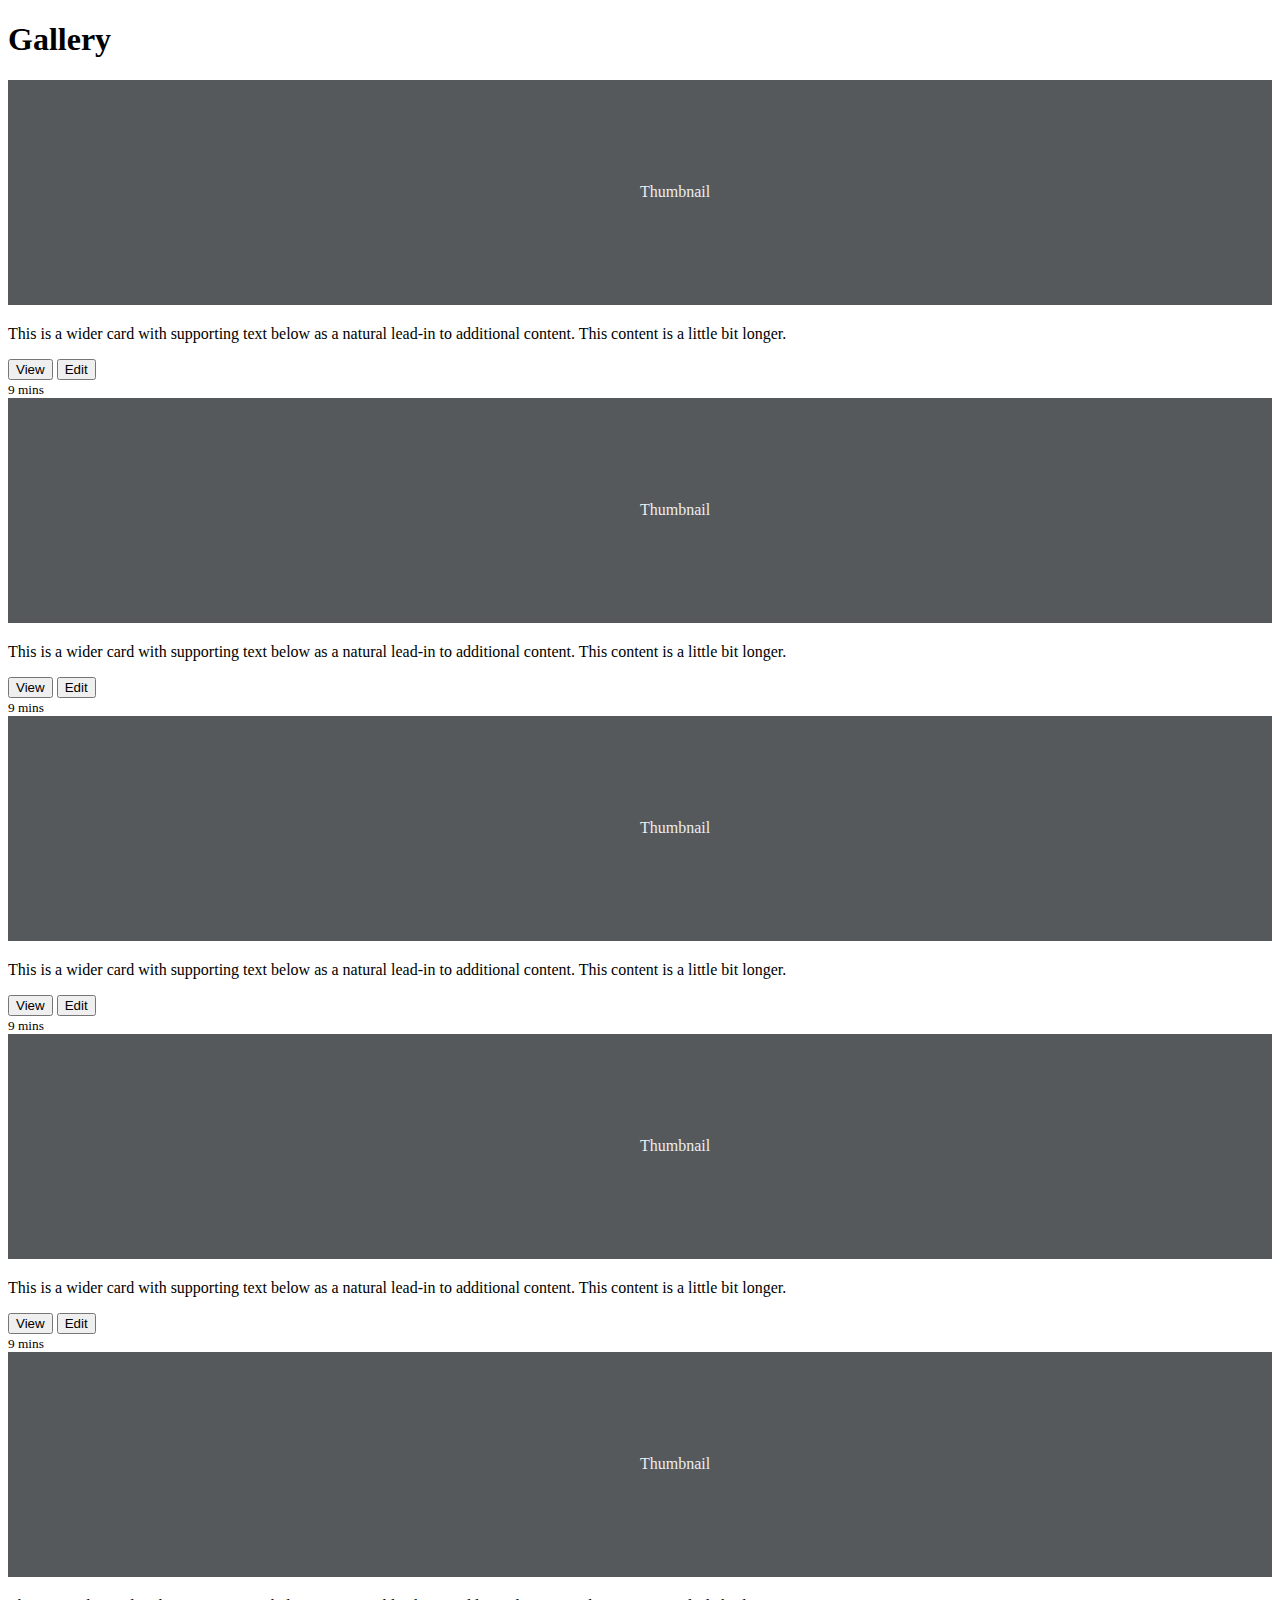
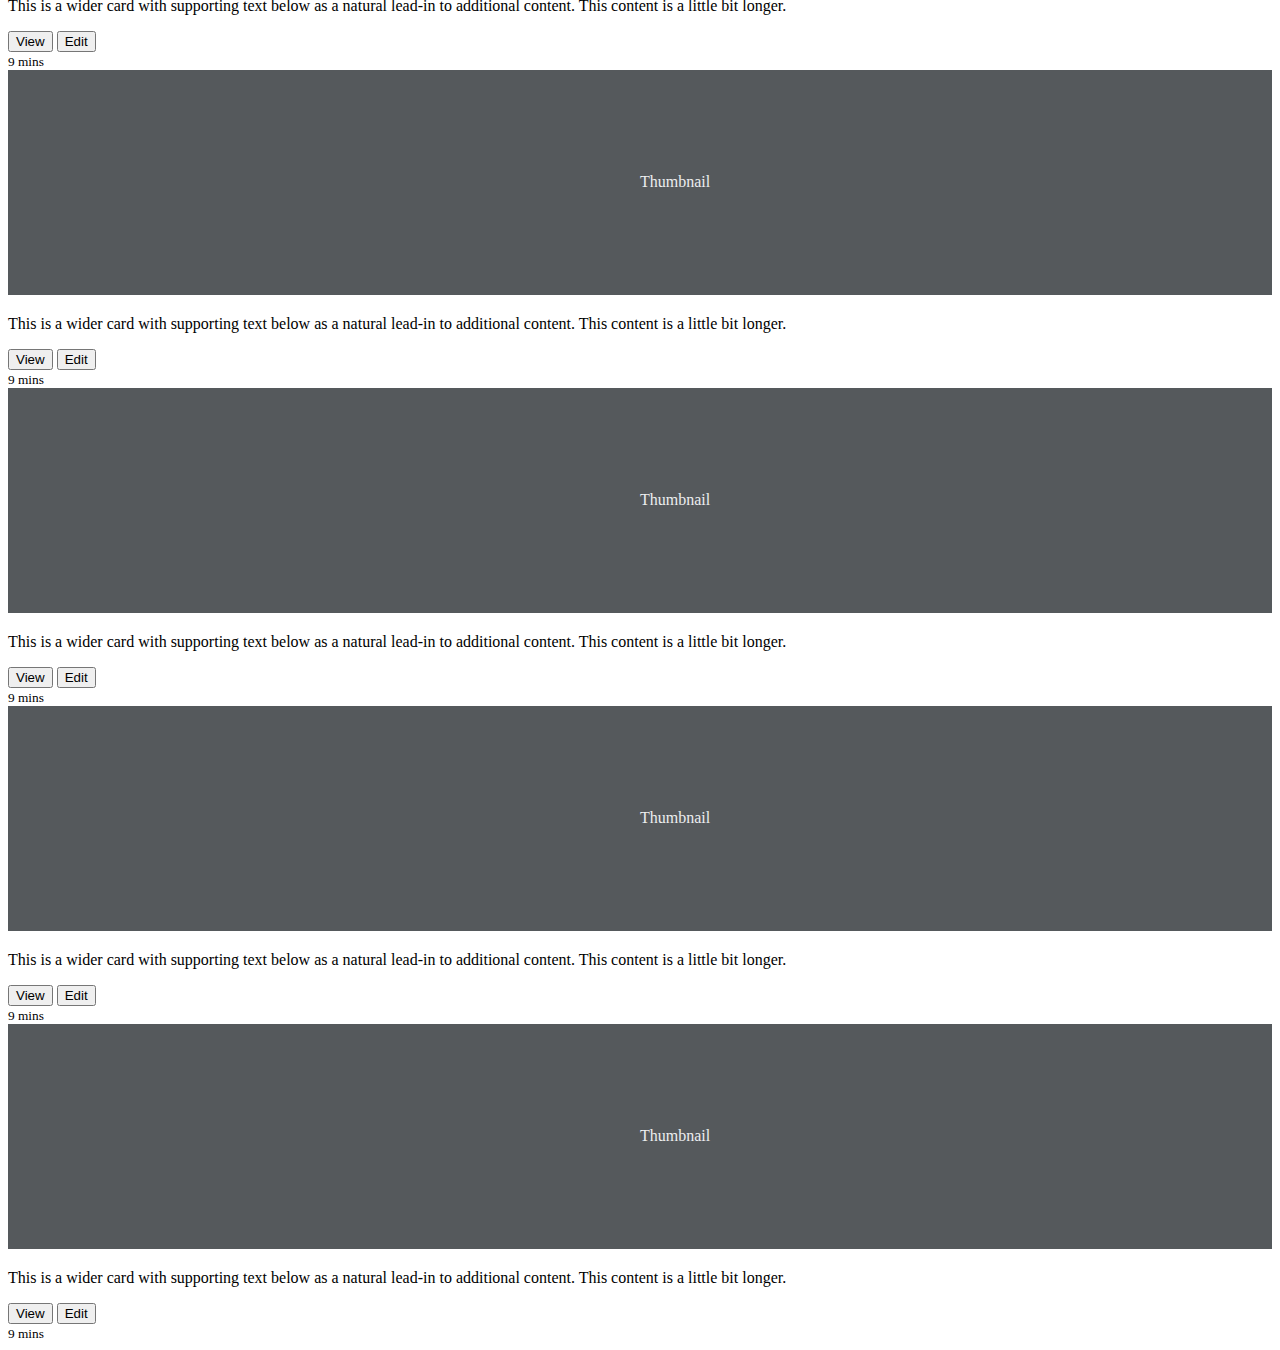
==== gallery.html @ f4e548a2 "new file:   about.html 	new file:   contact us.html 	new file:   gallery.html 	new file:   images/he" ====
<!DOCTYPE html>
<html lang="en">
  <head>
    <meta charset="utf-8" />
    <meta name="viewport" content="width=device-width, initial-scale=1" />
    <title>Bootstrap demo</title>
    <link
      href="https://cdn.jsdelivr.net/npm/bootstrap@5.3.0-alpha3/dist/css/bootstrap.min.css"
      rel="stylesheet"
      integrity="sha384-KK94CHFLLe+nY2dmCWGMq91rCGa5gtU4mk92HdvYe+M/SXH301p5ILy+dN9+nJOZ"
      crossorigin="anonymous"
    />
    <link rel="stylesheet" href="./gallery.css" />
  </head>
  <body>
    <h1 class="text center mx-5">Gallery</h1>
    <div class="album py-5 bg-body-tertiary">
      <div class="container">
        <div class="row row-cols-1 row-cols-sm-2 row-cols-md-3 g-3">
          <div class="col">
            <div class="card shadow-sm">
              <svg
                class="bd-placeholder-img card-img-top"
                width="100%"
                height="225"
                xmlns="http://www.w3.org/2000/svg"
                role="img"
                aria-label="Placeholder: Thumbnail"
                preserveAspectRatio="xMidYMid slice"
                focusable="false"
              >
                <title>Placeholder</title>
                <rect width="100%" height="100%" fill="#55595c"></rect>
                <text x="50%" y="50%" fill="#eceeef" dy=".3em">Thumbnail</text>
              </svg>
              <div class="card-body">
                <p class="card-text">
                  This is a wider card with supporting text below as a natural
                  lead-in to additional content. This content is a little bit
                  longer.
                </p>
                <div class="d-flex justify-content-between align-items-center">
                  <div class="btn-group">
                    <button
                      type="button"
                      class="btn btn-sm btn-outline-secondary"
                    >
                      View
                    </button>
                    <button
                      type="button"
                      class="btn btn-sm btn-outline-secondary"
                    >
                      Edit
                    </button>
                  </div>
                  <small class="text-body-secondary">9 mins</small>
                </div>
              </div>
            </div>
          </div>
          <div class="col">
            <div class="card shadow-sm">
              <svg
                class="bd-placeholder-img card-img-top"
                width="100%"
                height="225"
                xmlns="http://www.w3.org/2000/svg"
                role="img"
                aria-label="Placeholder: Thumbnail"
                preserveAspectRatio="xMidYMid slice"
                focusable="false"
              >
                <title>Placeholder</title>
                <rect width="100%" height="100%" fill="#55595c"></rect>
                <text x="50%" y="50%" fill="#eceeef" dy=".3em">Thumbnail</text>
              </svg>
              <div class="card-body">
                <p class="card-text">
                  This is a wider card with supporting text below as a natural
                  lead-in to additional content. This content is a little bit
                  longer.
                </p>
                <div class="d-flex justify-content-between align-items-center">
                  <div class="btn-group">
                    <button
                      type="button"
                      class="btn btn-sm btn-outline-secondary"
                    >
                      View
                    </button>
                    <button
                      type="button"
                      class="btn btn-sm btn-outline-secondary"
                    >
                      Edit
                    </button>
                  </div>
                  <small class="text-body-secondary">9 mins</small>
                </div>
              </div>
            </div>
          </div>
          <div class="col">
            <div class="card shadow-sm">
              <svg
                class="bd-placeholder-img card-img-top"
                width="100%"
                height="225"
                xmlns="http://www.w3.org/2000/svg"
                role="img"
                aria-label="Placeholder: Thumbnail"
                preserveAspectRatio="xMidYMid slice"
                focusable="false"
              >
                <title>Placeholder</title>
                <rect width="100%" height="100%" fill="#55595c"></rect>
                <text x="50%" y="50%" fill="#eceeef" dy=".3em">Thumbnail</text>
              </svg>
              <div class="card-body">
                <p class="card-text">
                  This is a wider card with supporting text below as a natural
                  lead-in to additional content. This content is a little bit
                  longer.
                </p>
                <div class="d-flex justify-content-between align-items-center">
                  <div class="btn-group">
                    <button
                      type="button"
                      class="btn btn-sm btn-outline-secondary"
                    >
                      View
                    </button>
                    <button
                      type="button"
                      class="btn btn-sm btn-outline-secondary"
                    >
                      Edit
                    </button>
                  </div>
                  <small class="text-body-secondary">9 mins</small>
                </div>
              </div>
            </div>
          </div>

          <div class="col">
            <div class="card shadow-sm">
              <svg
                class="bd-placeholder-img card-img-top"
                width="100%"
                height="225"
                xmlns="http://www.w3.org/2000/svg"
                role="img"
                aria-label="Placeholder: Thumbnail"
                preserveAspectRatio="xMidYMid slice"
                focusable="false"
              >
                <title>Placeholder</title>
                <rect width="100%" height="100%" fill="#55595c"></rect>
                <text x="50%" y="50%" fill="#eceeef" dy=".3em">Thumbnail</text>
              </svg>
              <div class="card-body">
                <p class="card-text">
                  This is a wider card with supporting text below as a natural
                  lead-in to additional content. This content is a little bit
                  longer.
                </p>
                <div class="d-flex justify-content-between align-items-center">
                  <div class="btn-group">
                    <button
                      type="button"
                      class="btn btn-sm btn-outline-secondary"
                    >
                      View
                    </button>
                    <button
                      type="button"
                      class="btn btn-sm btn-outline-secondary"
                    >
                      Edit
                    </button>
                  </div>
                  <small class="text-body-secondary">9 mins</small>
                </div>
              </div>
            </div>
          </div>
          <div class="col">
            <div class="card shadow-sm">
              <svg
                class="bd-placeholder-img card-img-top"
                width="100%"
                height="225"
                xmlns="http://www.w3.org/2000/svg"
                role="img"
                aria-label="Placeholder: Thumbnail"
                preserveAspectRatio="xMidYMid slice"
                focusable="false"
              >
                <title>Placeholder</title>
                <rect width="100%" height="100%" fill="#55595c"></rect>
                <text x="50%" y="50%" fill="#eceeef" dy=".3em">Thumbnail</text>
              </svg>
              <div class="card-body">
                <p class="card-text">
                  This is a wider card with supporting text below as a natural
                  lead-in to additional content. This content is a little bit
                  longer.
                </p>
                <div class="d-flex justify-content-between align-items-center">
                  <div class="btn-group">
                    <button
                      type="button"
                      class="btn btn-sm btn-outline-secondary"
                    >
                      View
                    </button>
                    <button
                      type="button"
                      class="btn btn-sm btn-outline-secondary"
                    >
                      Edit
                    </button>
                  </div>
                  <small class="text-body-secondary">9 mins</small>
                </div>
              </div>
            </div>
          </div>
          <div class="col">
            <div class="card shadow-sm">
              <svg
                class="bd-placeholder-img card-img-top"
                width="100%"
                height="225"
                xmlns="http://www.w3.org/2000/svg"
                role="img"
                aria-label="Placeholder: Thumbnail"
                preserveAspectRatio="xMidYMid slice"
                focusable="false"
              >
                <title>Placeholder</title>
                <rect width="100%" height="100%" fill="#55595c"></rect>
                <text x="50%" y="50%" fill="#eceeef" dy=".3em">Thumbnail</text>
              </svg>
              <div class="card-body">
                <p class="card-text">
                  This is a wider card with supporting text below as a natural
                  lead-in to additional content. This content is a little bit
                  longer.
                </p>
                <div class="d-flex justify-content-between align-items-center">
                  <div class="btn-group">
                    <button
                      type="button"
                      class="btn btn-sm btn-outline-secondary"
                    >
                      View
                    </button>
                    <button
                      type="button"
                      class="btn btn-sm btn-outline-secondary"
                    >
                      Edit
                    </button>
                  </div>
                  <small class="text-body-secondary">9 mins</small>
                </div>
              </div>
            </div>
          </div>

          <div class="col">
            <div class="card shadow-sm">
              <svg
                class="bd-placeholder-img card-img-top"
                width="100%"
                height="225"
                xmlns="http://www.w3.org/2000/svg"
                role="img"
                aria-label="Placeholder: Thumbnail"
                preserveAspectRatio="xMidYMid slice"
                focusable="false"
              >
                <title>Placeholder</title>
                <rect width="100%" height="100%" fill="#55595c"></rect>
                <text x="50%" y="50%" fill="#eceeef" dy=".3em">Thumbnail</text>
              </svg>
              <div class="card-body">
                <p class="card-text">
                  This is a wider card with supporting text below as a natural
                  lead-in to additional content. This content is a little bit
                  longer.
                </p>
                <div class="d-flex justify-content-between align-items-center">
                  <div class="btn-group">
                    <button
                      type="button"
                      class="btn btn-sm btn-outline-secondary"
                    >
                      View
                    </button>
                    <button
                      type="button"
                      class="btn btn-sm btn-outline-secondary"
                    >
                      Edit
                    </button>
                  </div>
                  <small class="text-body-secondary">9 mins</small>
                </div>
              </div>
            </div>
          </div>
          <div class="col">
            <div class="card shadow-sm">
              <svg
                class="bd-placeholder-img card-img-top"
                width="100%"
                height="225"
                xmlns="http://www.w3.org/2000/svg"
                role="img"
                aria-label="Placeholder: Thumbnail"
                preserveAspectRatio="xMidYMid slice"
                focusable="false"
              >
                <title>Placeholder</title>
                <rect width="100%" height="100%" fill="#55595c"></rect>
                <text x="50%" y="50%" fill="#eceeef" dy=".3em">Thumbnail</text>
              </svg>
              <div class="card-body">
                <p class="card-text">
                  This is a wider card with supporting text below as a natural
                  lead-in to additional content. This content is a little bit
                  longer.
                </p>
                <div class="d-flex justify-content-between align-items-center">
                  <div class="btn-group">
                    <button
                      type="button"
                      class="btn btn-sm btn-outline-secondary"
                    >
                      View
                    </button>
                    <button
                      type="button"
                      class="btn btn-sm btn-outline-secondary"
                    >
                      Edit
                    </button>
                  </div>
                  <small class="text-body-secondary">9 mins</small>
                </div>
              </div>
            </div>
          </div>
          <div class="col">
            <div class="card shadow-sm">
              <svg
                class="bd-placeholder-img card-img-top"
                width="100%"
                height="225"
                xmlns="http://www.w3.org/2000/svg"
                role="img"
                aria-label="Placeholder: Thumbnail"
                preserveAspectRatio="xMidYMid slice"
                focusable="false"
              >
                <title>Placeholder</title>
                <rect width="100%" height="100%" fill="#55595c"></rect>
                <text x="50%" y="50%" fill="#eceeef" dy=".3em">Thumbnail</text>
              </svg>
              <div class="card-body">
                <p class="card-text">
                  This is a wider card with supporting text below as a natural
                  lead-in to additional content. This content is a little bit
                  longer.
                </p>
                <div class="d-flex justify-content-between align-items-center">
                  <div class="btn-group">
                    <button
                      type="button"
                      class="btn btn-sm btn-outline-secondary"
                    >
                      View
                    </button>
                    <button
                      type="button"
                      class="btn btn-sm btn-outline-secondary"
                    >
                      Edit
                    </button>
                  </div>
                  <small class="text-body-secondary">9 mins</small>
                </div>
              </div>
            </div>
          </div>
        </div>
      </div>
    </div>
    <script
      src="https://cdn.jsdelivr.net/npm/bootstrap@5.3.0-alpha3/dist/js/bootstrap.bundle.min.js"
      integrity="sha384-ENjdO4Dr2bkBIFxQpeoTz1HIcje39Wm4jDKdf19U8gI4ddQ3GYNS7NTKfAdVQSZe"
      crossorigin="anonymous"
    ></script>
  </body>
</html>
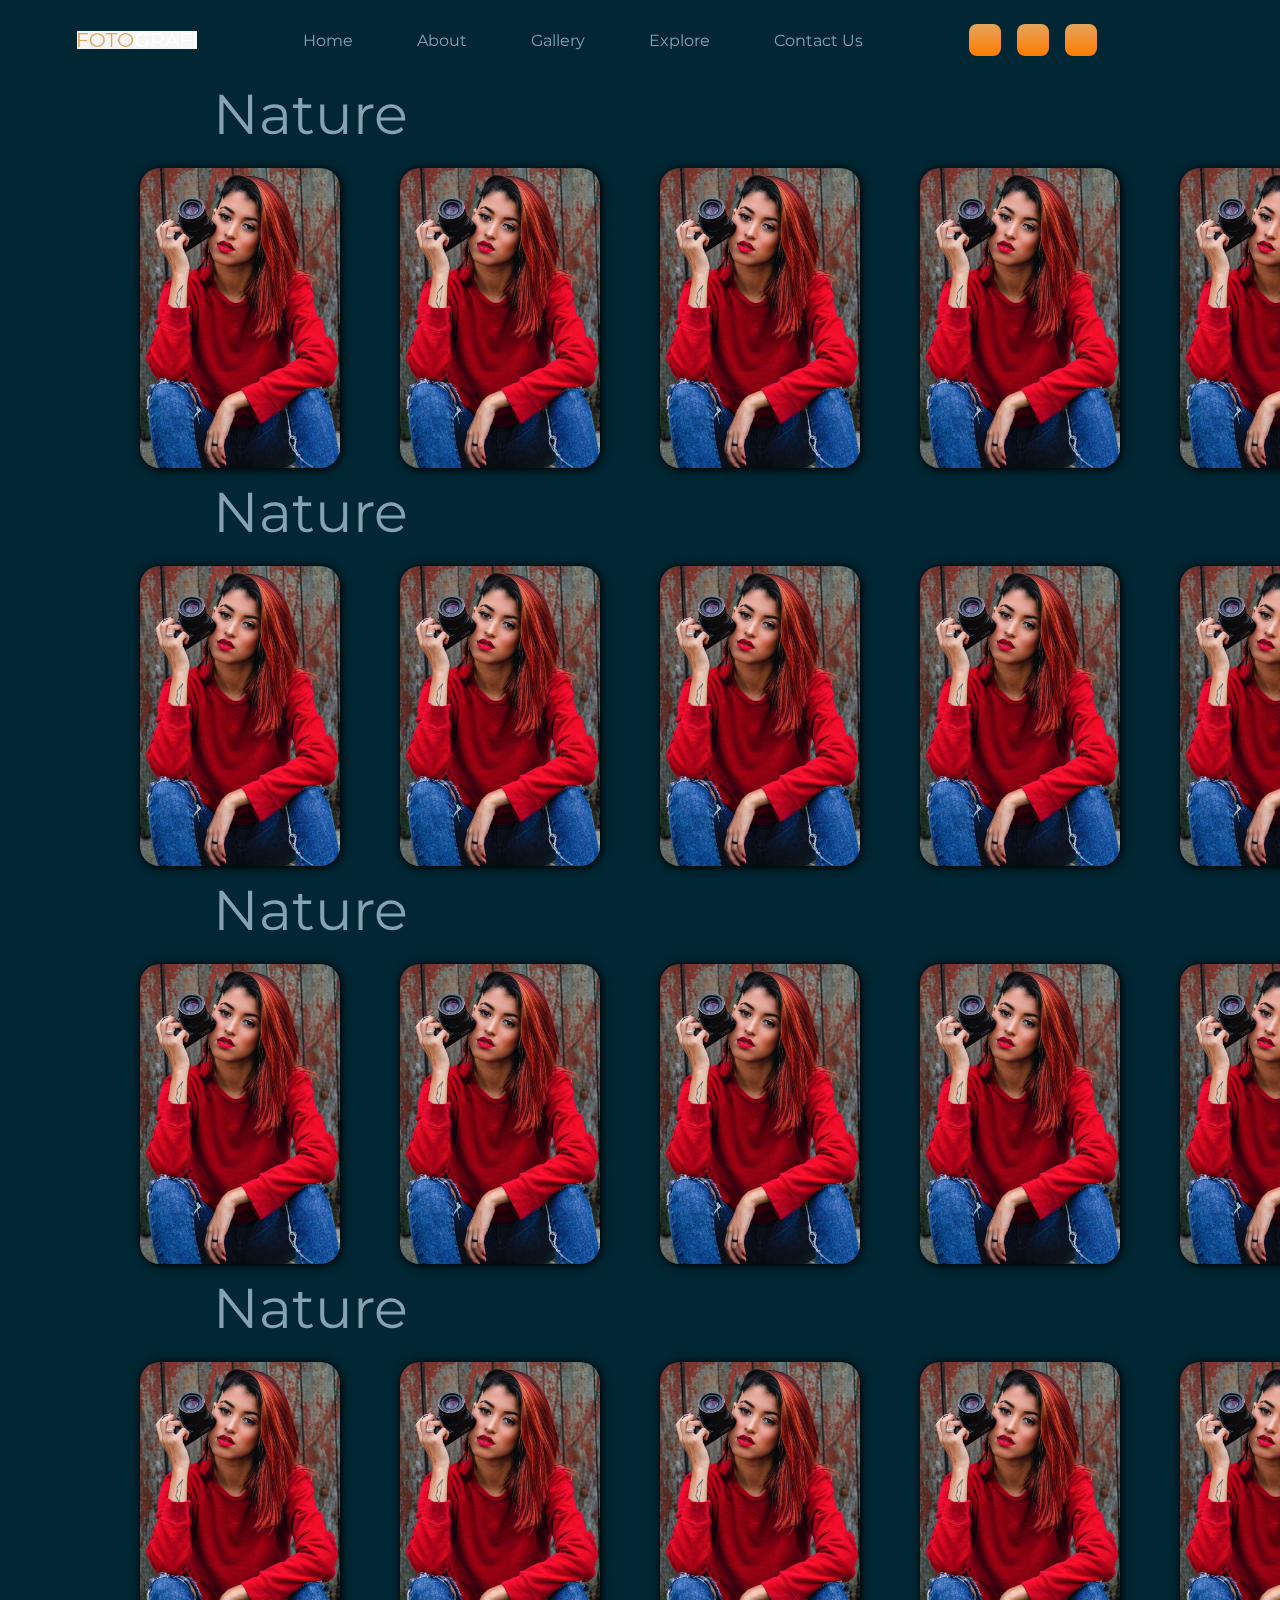
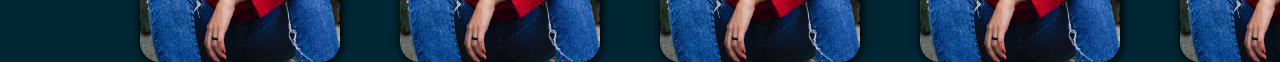
==== commit d6caf981: "modified:   gallery.html 	modified:   style.css" ====
--- a/gallery.html
+++ b/gallery.html
@@ -1,409 +1,92 @@
 <!DOCTYPE html>
 <html lang="en">
-  <head>
-    <meta charset="utf-8" />
-    <meta name="viewport" content="width=device-width, initial-scale=1" />
-    <title>Bootstrap demo</title>
-    <link
-      href="https://cdn.jsdelivr.net/npm/bootstrap@5.3.0-alpha3/dist/css/bootstrap.min.css"
-      rel="stylesheet"
-      integrity="sha384-KK94CHFLLe+nY2dmCWGMq91rCGa5gtU4mk92HdvYe+M/SXH301p5ILy+dN9+nJOZ"
-      crossorigin="anonymous"
-    />
-    <link rel="stylesheet" href="./gallery.css" />
-  </head>
-  <body>
-    <h1 class="text center mx-5">Gallery</h1>
-    <div class="album py-5 bg-body-tertiary">
-      <div class="container">
-        <div class="row row-cols-1 row-cols-sm-2 row-cols-md-3 g-3">
-          <div class="col">
-            <div class="card shadow-sm">
-              <svg
-                class="bd-placeholder-img card-img-top"
-                width="100%"
-                height="225"
-                xmlns="http://www.w3.org/2000/svg"
-                role="img"
-                aria-label="Placeholder: Thumbnail"
-                preserveAspectRatio="xMidYMid slice"
-                focusable="false"
-              >
-                <title>Placeholder</title>
-                <rect width="100%" height="100%" fill="#55595c"></rect>
-                <text x="50%" y="50%" fill="#eceeef" dy=".3em">Thumbnail</text>
-              </svg>
-              <div class="card-body">
-                <p class="card-text">
-                  This is a wider card with supporting text below as a natural
-                  lead-in to additional content. This content is a little bit
-                  longer.
-                </p>
-                <div class="d-flex justify-content-between align-items-center">
-                  <div class="btn-group">
-                    <button
-                      type="button"
-                      class="btn btn-sm btn-outline-secondary"
-                    >
-                      View
-                    </button>
-                    <button
-                      type="button"
-                      class="btn btn-sm btn-outline-secondary"
-                    >
-                      Edit
-                    </button>
-                  </div>
-                  <small class="text-body-secondary">9 mins</small>
-                </div>
-              </div>
+<head>
+    <meta charset="UTF-8">
+    <meta http-equiv="X-UA-Compatible" content="IE=edge">
+    <meta name="viewport" content="width=device-width, initial-scale=1.0">
+    <title>Responsive Photography Portfolio Website</title>
+    <!-----------------------------------------------google fonts------------------------------------------->
+    <link rel="preconnect" href="https://fonts.googleapis.com">
+    <link rel="preconnect" href="https://fonts.gstatic.com" crossorigin>
+    <link href="https://fonts.googleapis.com/css2?family=Montserrat:wght@300;400;500;600;700&family=Poppins:wght@400;700&family=Roboto:wght@400;700&display=swap" rel="stylesheet">
+
+    <!--ICONSCOUT CDN-->
+    <link rel="stylesheet" href="https://unicons.iconscout.com/release/v4.0.0/css/line.css">
+
+    <!--CUSTOM STYLESHEET-->
+    <link rel="stylesheet" href="./style.css">
+   
+    
+</head>
+<body>
+    <nav>
+        <div class="container nav__container">
+            <a href="index.html" class="nav__logo"><img src="images\logo.jpg" alt="Nav logo"> </a>
+            <ul class="nav__links">
+                <li><a href="./index.html">Home</a></li>
+                <li><a href="./about.html">About</a></li>
+                 <li><a href="#">Gallery</a></li>
+                  <li><a href="./explore.html">Explore</a></li>
+                   <li><a href="./contact us.html">Contact Us</a></li>
+            </ul>
+            <ul class="nav__socials">
+                <li><a href="https://instagram.com/" target="_blank"><i class="uil uil-instagram-alt"></i></a></li>
+                 <li><a href="https://instagram.com/" target="_blank"><i class="uil uil-twitter"></i></a></li>
+                  <li><a href="https://instagram.com/" target="_blank"><i class="uil uil-youtube"></i></a></li>
+                  
+                  
+            </ul>
+            <div class="hamburger">
+                <button class="nav__toggle-btn1" id ="nav__toggle-login">
+                    <a href ="Login.html" target = "_blank"><i class = "uil uil-user"></i></a>
+                </button>
+                <button class="nav__toggle-btn" id ="nav__toggle-close"><i class="uil uil-times"></i></button>
+                <button class="nav__toggle-btn" id ="nav__toggle-open"><i class="uil uil-bars"></i></button>
             </div>
-          </div>
-          <div class="col">
-            <div class="card shadow-sm">
-              <svg
-                class="bd-placeholder-img card-img-top"
-                width="100%"
-                height="225"
-                xmlns="http://www.w3.org/2000/svg"
-                role="img"
-                aria-label="Placeholder: Thumbnail"
-                preserveAspectRatio="xMidYMid slice"
-                focusable="false"
-              >
-                <title>Placeholder</title>
-                <rect width="100%" height="100%" fill="#55595c"></rect>
-                <text x="50%" y="50%" fill="#eceeef" dy=".3em">Thumbnail</text>
-              </svg>
-              <div class="card-body">
-                <p class="card-text">
-                  This is a wider card with supporting text below as a natural
-                  lead-in to additional content. This content is a little bit
-                  longer.
-                </p>
-                <div class="d-flex justify-content-between align-items-center">
-                  <div class="btn-group">
-                    <button
-                      type="button"
-                      class="btn btn-sm btn-outline-secondary"
-                    >
-                      View
-                    </button>
-                    <button
-                      type="button"
-                      class="btn btn-sm btn-outline-secondary"
-                    >
-                      Edit
-                    </button>
-                  </div>
-                  <small class="text-body-secondary">9 mins</small>
-                </div>
-              </div>
-            </div>
-          </div>
-          <div class="col">
-            <div class="card shadow-sm">
-              <svg
-                class="bd-placeholder-img card-img-top"
-                width="100%"
-                height="225"
-                xmlns="http://www.w3.org/2000/svg"
-                role="img"
-                aria-label="Placeholder: Thumbnail"
-                preserveAspectRatio="xMidYMid slice"
-                focusable="false"
-              >
-                <title>Placeholder</title>
-                <rect width="100%" height="100%" fill="#55595c"></rect>
-                <text x="50%" y="50%" fill="#eceeef" dy=".3em">Thumbnail</text>
-              </svg>
-              <div class="card-body">
-                <p class="card-text">
-                  This is a wider card with supporting text below as a natural
-                  lead-in to additional content. This content is a little bit
-                  longer.
-                </p>
-                <div class="d-flex justify-content-between align-items-center">
-                  <div class="btn-group">
-                    <button
-                      type="button"
-                      class="btn btn-sm btn-outline-secondary"
-                    >
-                      View
-                    </button>
-                    <button
-                      type="button"
-                      class="btn btn-sm btn-outline-secondary"
-                    >
-                      Edit
-                    </button>
-                  </div>
-                  <small class="text-body-secondary">9 mins</small>
-                </div>
-              </div>
-            </div>
-          </div>
+        </div>
+    </nav>
 
-          <div class="col">
-            <div class="card shadow-sm">
-              <svg
-                class="bd-placeholder-img card-img-top"
-                width="100%"
-                height="225"
-                xmlns="http://www.w3.org/2000/svg"
-                role="img"
-                aria-label="Placeholder: Thumbnail"
-                preserveAspectRatio="xMidYMid slice"
-                focusable="false"
-              >
-                <title>Placeholder</title>
-                <rect width="100%" height="100%" fill="#55595c"></rect>
-                <text x="50%" y="50%" fill="#eceeef" dy=".3em">Thumbnail</text>
-              </svg>
-              <div class="card-body">
-                <p class="card-text">
-                  This is a wider card with supporting text below as a natural
-                  lead-in to additional content. This content is a little bit
-                  longer.
-                </p>
-                <div class="d-flex justify-content-between align-items-center">
-                  <div class="btn-group">
-                    <button
-                      type="button"
-                      class="btn btn-sm btn-outline-secondary"
-                    >
-                      View
-                    </button>
-                    <button
-                      type="button"
-                      class="btn btn-sm btn-outline-secondary"
-                    >
-                      Edit
-                    </button>
-                  </div>
-                  <small class="text-body-secondary">9 mins</small>
-                </div>
-              </div>
-            </div>
-          </div>
-          <div class="col">
-            <div class="card shadow-sm">
-              <svg
-                class="bd-placeholder-img card-img-top"
-                width="100%"
-                height="225"
-                xmlns="http://www.w3.org/2000/svg"
-                role="img"
-                aria-label="Placeholder: Thumbnail"
-                preserveAspectRatio="xMidYMid slice"
-                focusable="false"
-              >
-                <title>Placeholder</title>
-                <rect width="100%" height="100%" fill="#55595c"></rect>
-                <text x="50%" y="50%" fill="#eceeef" dy=".3em">Thumbnail</text>
-              </svg>
-              <div class="card-body">
-                <p class="card-text">
-                  This is a wider card with supporting text below as a natural
-                  lead-in to additional content. This content is a little bit
-                  longer.
-                </p>
-                <div class="d-flex justify-content-between align-items-center">
-                  <div class="btn-group">
-                    <button
-                      type="button"
-                      class="btn btn-sm btn-outline-secondary"
-                    >
-                      View
-                    </button>
-                    <button
-                      type="button"
-                      class="btn btn-sm btn-outline-secondary"
-                    >
-                      Edit
-                    </button>
-                  </div>
-                  <small class="text-body-secondary">9 mins</small>
-                </div>
-              </div>
-            </div>
-          </div>
-          <div class="col">
-            <div class="card shadow-sm">
-              <svg
-                class="bd-placeholder-img card-img-top"
-                width="100%"
-                height="225"
-                xmlns="http://www.w3.org/2000/svg"
-                role="img"
-                aria-label="Placeholder: Thumbnail"
-                preserveAspectRatio="xMidYMid slice"
-                focusable="false"
-              >
-                <title>Placeholder</title>
-                <rect width="100%" height="100%" fill="#55595c"></rect>
-                <text x="50%" y="50%" fill="#eceeef" dy=".3em">Thumbnail</text>
-              </svg>
-              <div class="card-body">
-                <p class="card-text">
-                  This is a wider card with supporting text below as a natural
-                  lead-in to additional content. This content is a little bit
-                  longer.
-                </p>
-                <div class="d-flex justify-content-between align-items-center">
-                  <div class="btn-group">
-                    <button
-                      type="button"
-                      class="btn btn-sm btn-outline-secondary"
-                    >
-                      View
-                    </button>
-                    <button
-                      type="button"
-                      class="btn btn-sm btn-outline-secondary"
-                    >
-                      Edit
-                    </button>
-                  </div>
-                  <small class="text-body-secondary">9 mins</small>
-                </div>
-              </div>
-            </div>
-          </div>
+    <!-- main page -->
 
-          <div class="col">
-            <div class="card shadow-sm">
-              <svg
-                class="bd-placeholder-img card-img-top"
-                width="100%"
-                height="225"
-                xmlns="http://www.w3.org/2000/svg"
-                role="img"
-                aria-label="Placeholder: Thumbnail"
-                preserveAspectRatio="xMidYMid slice"
-                focusable="false"
-              >
-                <title>Placeholder</title>
-                <rect width="100%" height="100%" fill="#55595c"></rect>
-                <text x="50%" y="50%" fill="#eceeef" dy=".3em">Thumbnail</text>
-              </svg>
-              <div class="card-body">
-                <p class="card-text">
-                  This is a wider card with supporting text below as a natural
-                  lead-in to additional content. This content is a little bit
-                  longer.
-                </p>
-                <div class="d-flex justify-content-between align-items-center">
-                  <div class="btn-group">
-                    <button
-                      type="button"
-                      class="btn btn-sm btn-outline-secondary"
-                    >
-                      View
-                    </button>
-                    <button
-                      type="button"
-                      class="btn btn-sm btn-outline-secondary"
-                    >
-                      Edit
-                    </button>
-                  </div>
-                  <small class="text-body-secondary">9 mins</small>
-                </div>
-              </div>
-            </div>
-          </div>
-          <div class="col">
-            <div class="card shadow-sm">
-              <svg
-                class="bd-placeholder-img card-img-top"
-                width="100%"
-                height="225"
-                xmlns="http://www.w3.org/2000/svg"
-                role="img"
-                aria-label="Placeholder: Thumbnail"
-                preserveAspectRatio="xMidYMid slice"
-                focusable="false"
-              >
-                <title>Placeholder</title>
-                <rect width="100%" height="100%" fill="#55595c"></rect>
-                <text x="50%" y="50%" fill="#eceeef" dy=".3em">Thumbnail</text>
-              </svg>
-              <div class="card-body">
-                <p class="card-text">
-                  This is a wider card with supporting text below as a natural
-                  lead-in to additional content. This content is a little bit
-                  longer.
-                </p>
-                <div class="d-flex justify-content-between align-items-center">
-                  <div class="btn-group">
-                    <button
-                      type="button"
-                      class="btn btn-sm btn-outline-secondary"
-                    >
-                      View
-                    </button>
-                    <button
-                      type="button"
-                      class="btn btn-sm btn-outline-secondary"
-                    >
-                      Edit
-                    </button>
-                  </div>
-                  <small class="text-body-secondary">9 mins</small>
-                </div>
-              </div>
-            </div>
-          </div>
-          <div class="col">
-            <div class="card shadow-sm">
-              <svg
-                class="bd-placeholder-img card-img-top"
-                width="100%"
-                height="225"
-                xmlns="http://www.w3.org/2000/svg"
-                role="img"
-                aria-label="Placeholder: Thumbnail"
-                preserveAspectRatio="xMidYMid slice"
-                focusable="false"
-              >
-                <title>Placeholder</title>
-                <rect width="100%" height="100%" fill="#55595c"></rect>
-                <text x="50%" y="50%" fill="#eceeef" dy=".3em">Thumbnail</text>
-              </svg>
-              <div class="card-body">
-                <p class="card-text">
-                  This is a wider card with supporting text below as a natural
-                  lead-in to additional content. This content is a little bit
-                  longer.
-                </p>
-                <div class="d-flex justify-content-between align-items-center">
-                  <div class="btn-group">
-                    <button
-                      type="button"
-                      class="btn btn-sm btn-outline-secondary"
-                    >
-                      View
-                    </button>
-                    <button
-                      type="button"
-                      class="btn btn-sm btn-outline-secondary"
-                    >
-                      Edit
-                    </button>
-                  </div>
-                  <small class="text-body-secondary">9 mins</small>
-                </div>
-              </div>
-            </div>
-          </div>
-        </div>
-      </div>
-    </div>
-    <script
-      src="https://cdn.jsdelivr.net/npm/bootstrap@5.3.0-alpha3/dist/js/bootstrap.bundle.min.js"
-      integrity="sha384-ENjdO4Dr2bkBIFxQpeoTz1HIcje39Wm4jDKdf19U8gI4ddQ3GYNS7NTKfAdVQSZe"
-      crossorigin="anonymous"
-    ></script>
-  </body>
-</html>
+  <div class="container1">
+  <h2>Nature</h2>
+  <div class="image-container">
+    <img src="./images/head.jpg" alt="image1">
+    <img src="./images/head.jpg" alt="image1">
+    <img src="./images/head.jpg" alt="image1">
+    <img src="./images/head.jpg" alt="image1">
+    <img src="./images/head.jpg" alt="image1">
+  </div>
+
+  <h2>Nature</h2>
+  <div class="image-container">
+    <img src="./images/head.jpg" alt="image1">
+    <img src="./images/head.jpg" alt="image1">
+    <img src="./images/head.jpg" alt="image1">
+    <img src="./images/head.jpg" alt="image1">
+    <img src="./images/head.jpg" alt="image1">
+  </div>
+
+  <h2>Nature</h2>
+  <div class="image-container">
+    <img src="./images/head.jpg" alt="image1">
+    <img src="./images/head.jpg" alt="image1">
+    <img src="./images/head.jpg" alt="image1">
+    <img src="./images/head.jpg" alt="image1">
+    <img src="./images/head.jpg" alt="image1">
+  </div>
+
+  <h2>Nature</h2>
+  <div class="image-container">
+    <img src="./images/head.jpg" alt="image1">
+    <img src="./images/head.jpg" alt="image1">
+    <img src="./images/head.jpg" alt="image1">
+    <img src="./images/head.jpg" alt="image1">
+    <img src="./images/head.jpg" alt="image1">
+  </div>
+</div>
+
+
+<script src="main.js"></script>
+</body>
+</html>--- a/style.css
+++ b/style.css
@@ -0,0 +1,397 @@
+:root{
+    --color-primary:#ff7b02;
+    /*-----------------------------------green theme------------------------------*/
+    --color-primary:#ff7b02;
+    --color-primary-variant:#e5a55d;
+    --color-bg-1:#000e17;
+    --color-bg-2:#001e2d;
+    --color-bg-3:#012734;
+    --color-bg-4:#003347;
+    --color-light:#85a2b2;
+    --color-white:hsl(0, 0%, 90%);
+
+    /*---------------------------------purple theme optional-------------------------------*/
+    /* --color-primary:#ff7b02;
+    --color-primary-variant:#e5a55d;
+    --color-bg-1:#140021;
+    --color-bg-2:#1e0032;
+    --color-bg-3:#25003e;
+    --color-bg-4:#36005a;
+    --color-light:#d0b8e0;
+    --color-white:hsl(0, 0%, 90%);   */
+   
+
+    --container-width-lg:88%;
+    --container-width-md:92%;
+
+    --transition: all 400ms ease;
+}
+*{
+    margin:0;
+    padding:0;
+    border:0;
+    outline:0;
+    list-style:none;
+    text-decoration:none;
+    box-sizing: border-box;
+}
+html{
+    scroll-behavior: smooth;
+}
+body{
+    font-family:'Montserrat',sans-serif;
+    background:var(--color-bg-3);
+    color:var(--color-light);
+    line-height:1,7;
+}
+h1,h2{
+    line-height:1,1;
+    font-weight:400;
+}
+h1{
+    font-size: 4rem;
+    color:var(--color-white);
+}
+h2{
+    font-size: 3.5rem;
+}
+a{
+    color:var(--color-light);
+    transition:var(--transition);
+}
+a:hover{
+    color:var(--color-primary);
+}
+.container{
+    width:var(--container-width-lg);
+    margin: 0 auto;
+    max-width:2160px;
+    
+}
+img{
+    display: block;
+    object-fit:cover;
+    width: 100%;
+    
+}
+/*-----------------------------------------nav-----------------------------------*/
+nav{
+    height:5rem ;
+    /* height:calc(16px 5); */
+    width:100vw;
+    display: grid;
+    place-items: center;
+    position:fixed;
+    top:0;
+    left:0;
+    z-index:99;
+}
+/*nav class on scroll using js*/
+.window-scrolled{
+    background: var(--color-bg-2);
+    border-bottom: 0.2rem solid var(--color-bg-3);
+    box-shadow: 0 1rem 1rem rgba(0,0,0,0.3);
+}
+
+.nav__container
+{
+    height:100%;
+    display:flex;
+    justify-content: space-between;
+    align-items: center;
+}
+
+.nav__toggle-btn{
+    display: none;
+}
+
+.nav__toggle-btn1{
+    display: flex;
+    background-color: transparent;
+}
+.nav__logo{
+    width:7.5rem;
+}
+.nav__links{
+    display: flex;
+    gap:4rem;
+}
+.nav__socials{
+    display: flex;
+    gap:1rem;
+
+}
+.nav__socials a{
+    width: 2rem;
+    height: 2rem;
+    background: linear-gradient(var(--color-primary-variant),var(--color-primary));
+    border-radius:0.5rem;
+    color:var(--color-bg-4);
+    display: grid;
+    place-items: center;
+}
+.nav__socials a:hover{
+    box-shadow: 0 1rem 1rem rgba(0,0,0,0.4);
+}
+
+
+/*----------------------------------Header-------------------------------------------*/
+header{
+width:100vw;
+max-height:100vh;
+position:relative;
+top:0;
+background:linear-gradient(var(--color-bg-3),var(--color-bg-1));
+overflow:hidden;
+}
+.header__container{
+    display:grid;
+    grid-template-columns:43% 53%;
+    gap:4%;
+    margin-top:10rem;
+    position: relative;
+}
+.header__image-bg{
+    background:var(--color-bg-4);
+    height: 22rem;
+    width:16rem;
+    position: absolute;
+}
+.header__image-lg{
+    width:29rem;
+    position: relative;
+    top: 1rem;
+    left: 1rem;
+    filter:saturate(0)
+    brightness(0.3);
+    transition: var(--transition);
+}
+.header__image-sm{
+    width:28rem;
+    height: 28rem;
+    overflow: hidden;
+    position:absolute;
+    left:6rem;
+    top:6rem;
+    transition: var(--transition);
+}
+.header__left:hover .header__image-sm{
+    opacity:0;
+}
+
+.header__left:hover .header__image-lg{
+    filter: saturate(1) brightness(1);
+    border:1rem solid var(--color-bg-4);
+    top:0;
+    left:0;
+}
+.header__head{
+    display: flex;
+    gap: 2rem;
+    align-items: flex-start;
+}
+
+/*general empty styles----------------*/
+.empty{
+    height: 3.5rem;
+    width:18rem;
+    background: var(--color-bg-2);
+    border-radius:calc(3.5rem/2);
+    box-shadow: inset 0 1rem 1rem rgba(0,0,0,0.3);
+    border: 1px solid var(--color-bg-4)
+}
+.header__tag{
+    color:var(--color-primary-variant);
+}
+
+.header__right p{
+    margin-top: 2rem;
+    width: 85%;
+}
+/*--------------------------only shows on tables and phones--------------------*/
+.header__btn-md{
+display: none;
+}
+
+.header__frames{
+    position: absolute;
+    top: 68vh;
+    right:40rem;
+    transition: var(--transition);
+}
+
+.header__frame{
+    width: 10rem;
+    border:0.3rem solid var(--color-bg-3);
+    box-shadow:0 0 4rem rgba(0,0,0,0.5);
+    position: absolute;
+    transform: rotate(-10deg);
+    transform-origin: bottom left;
+    transition: var(--transition);
+}
+
+.header__frame:nth-child(2){
+    transform: rotate(20deg);
+    top:-2rem;
+    left: 2rem;
+
+}
+
+.header__frames:hover .header__frame{
+    transform: rotate(0);
+
+}
+.header__frames:hover .header__frame:nth-child(2){
+    top: 0;
+    left: 15rem;
+}
+
+/*-------------general style for contact buttons------*/
+.contact__btn{
+    color: var(--color-bg-1);
+    width: 10rem;
+    height: 10rem;
+    border-radius:50%;
+    display: grid;
+    place-items: center;
+    cursor: pointer;
+    transition: var(--transition);
+}
+
+ .header__btn{
+    background: linear-gradient(-30deg,var(--color-primary-variant),var(--color-primary),var(--color-primary-variant));
+    position:absolute;
+    right:7%;
+    bottom:-3rem;
+}
+
+.header__btn:hover{
+    box-shadow: 0 2rem 2rem rgba(0,0,0,0.3);
+    transform: translateY(-1rem);
+    color: var(--color-bg-1);
+}
+.contact__btn i{
+    font-size: 3.5rem;
+    position: absolute;
+
+}
+.contact__btn p{
+    font-size: 1rem;
+    font-weight: 600;
+    width: 10rem;
+    height: 10rem;
+    display: flex;
+    justify-content: center;
+    animation: spinText 30s linear infinite;
+} 
+.contact__btn p span{
+    position: absolute;
+    transform-origin: 0.3rem 5rem;
+}
+@keyframes spinText{
+    to{
+        transform: rotate(360deg);
+    }
+}
+.hamburger {
+    display: flex;
+    justify-content: center;
+    align-items: center;
+}
+
+/*-----------------------------------------media Queries----------------------------------------*/
+@media screen and (max-width: 1024px){
+    .container {
+        width: var(--container-width-md);
+        position: relative;
+
+    }
+    h1{
+        font-size: 2.5rem;
+        line-height: 1.3;
+    }
+    h2{
+        font-size: 2.5rem;
+    }
+    .nav__socials{
+        display: none;
+    }
+    .nav__links{
+        position: absolute;
+        top: 100%;
+        right: 0;
+        flex-direction: column;
+        gap:0;
+        display: none;
+    }
+
+    .nav__links li{
+        height: 5rem;
+        box-shadow:-3rem 3rem 3rem rgba(0,0,0,0.7);
+    }
+
+    .nav__links li a {
+        background: var(--color-bg-4);
+        height: 100%;
+        width: 100%;
+        display: flex;
+        align-items: center;
+        padding: 1rem 5rem 1rem 3rem;
+        border-top: 1px solid var(--color-bg-2);
+    }
+
+    .nav__toggle-btn{
+        display: inline-block;
+        font-size: 2rem;
+        background: transparent;
+        cursor: pointer;
+        color: var(--color-white);
+    }
+    #nav__toggle-close {
+        display:none;
+    }
+}
+
+
+
+
+
+
+
+/* css for gallery */
+
+a h2 {
+    color: #3d6879;
+    text-align: center;
+}
+
+.container1{
+    display: flex;
+    flex-direction: column;
+    justify-content: space-between;
+    align-items: center;
+    height: 300px;
+    width: 400px;
+    margin-top: 80px;
+    margin-left: 110px;
+}
+
+.image-container{
+    display: flex;
+    justify-content: space-between;
+    align-items: center;
+    height: 300px;
+    width: 400px;
+    margin-top: 20px;
+    margin-bottom: 10px;
+}
+
+.image-container img {
+    margin: 30px;
+    height: 300px;
+    width: 400px;
+    border-radius: 20px;
+    
+    box-shadow: 1px 1px 8px 1px black;
+    justify-content: space-between;
+}